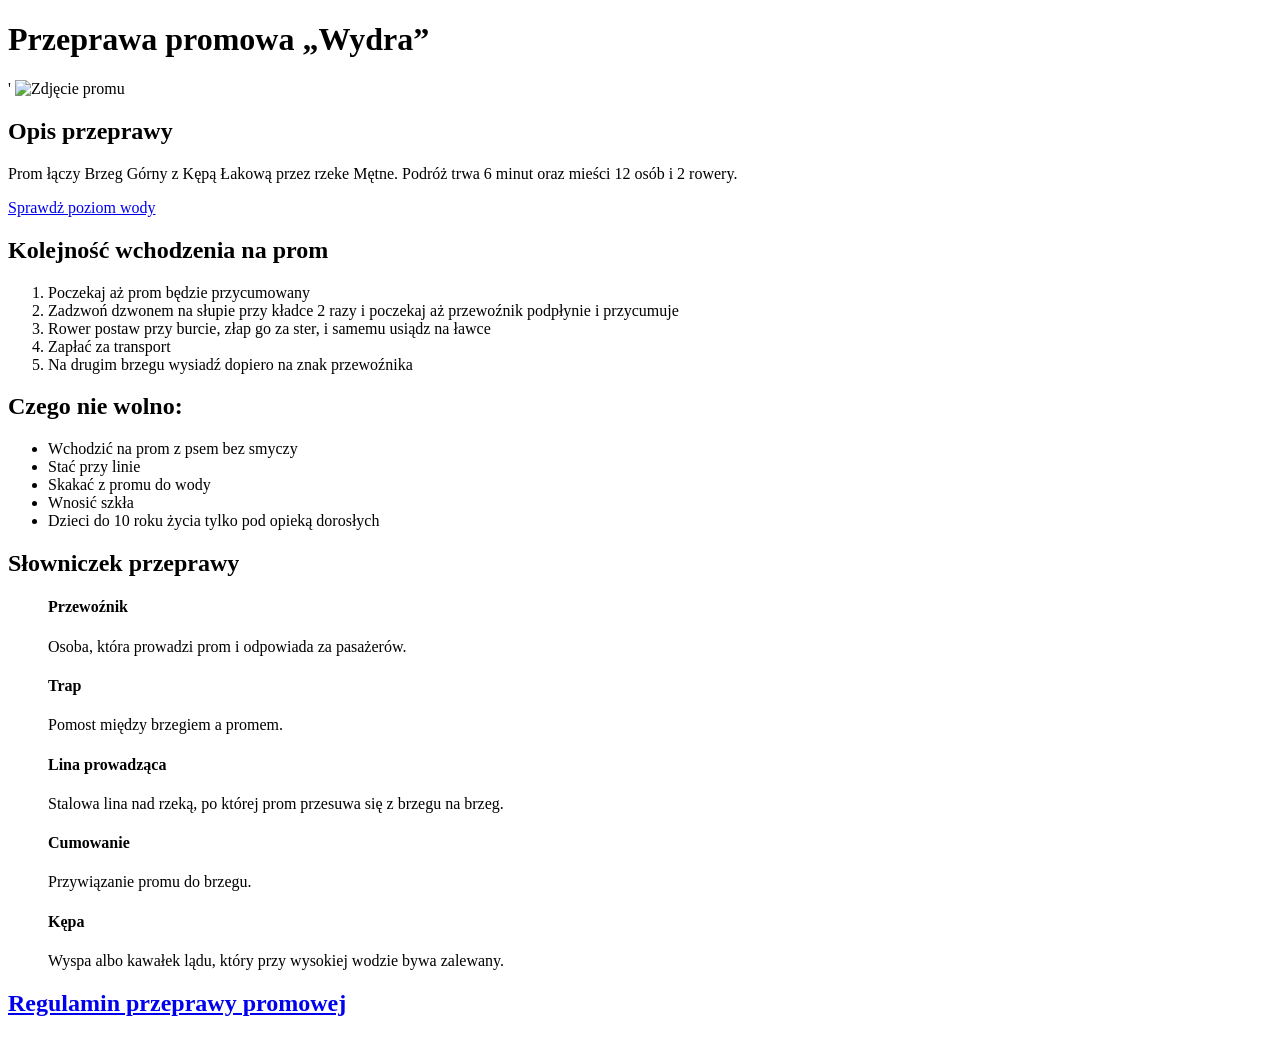
==== Prom.html @ 9f567b68 "Update Prom.html" ====
<!DOCTYPE html>
<html lang="pl">
<head>
    <meta charset="UTF-8">
    <meta name="viewport" content="width=device-width, initial-scale=1.0">
    <title>Przeprawa promowa „Wydra”</title>
</head>
<body>
    <h1>Przeprawa promowa „Wydra”</h1>'
    <img scr="https://steemit.com/polish/@fotoinspiracja/reczny-prom-jozef" alt="Zdjęcie promu">
    <h2>Opis przeprawy</h2>
    <p>Prom łączy Brzeg Górny z Kępą Łakową przez rzeke Mętne. Podróż trwa 6 minut oraz mieści 12 osób i 2 rowery.</p>
    <p><a href="https://hydro.imgw.pl/">Sprawdż poziom wody</a> </p>
    
    <h2>Kolejność wchodzenia na prom</h2>
           <ol>
               <li>Poczekaj aż prom będzie przycumowany</li>
               <li>Zadzwoń dzwonem na słupie przy kładce 2 razy i poczekaj aż przewoźnik podpłynie i przycumuje</li>
               <li>Rower postaw przy burcie, złap go za ster, i samemu usiądz na ławce</li>
               <li>Zapłać za transport</li>
               <li>Na drugim brzegu wysiadź dopiero na znak przewoźnika</li>
           </ol>
    <h2>Czego nie wolno: </h2>
        <ul>
            <li>Wchodzić na prom z psem bez smyczy</li>
            <li>Stać przy linie</li>
            <li>Skakać z promu do wody</li>
            <li>Wnosić szkła</li>
            <li>Dzieci do 10 roku życia tylko pod opieką dorosłych</li>
        </ul>
   <p><h2>Słowniczek przeprawy</h2></p>
  <ul>
  <p><h4>Przewoźnik</h4></p>
    <p>Osoba, która prowadzi prom i odpowiada za pasażerów.</p>
  <p><h4>Trap</h4></p>
    <p>Pomost między brzegiem a promem.</p>
  <p><h4>Lina prowadząca</h4></p>
    <p>Stalowa lina nad rzeką, po której prom przesuwa się z brzegu na brzeg.</p>
  <p><h4>Cumowanie</h4></p>
    <p>Przywiązanie promu do brzegu.</p>
  <p><h4>Kępa</h4></p>
    <p>Wyspa albo kawałek lądu, który przy wysokiej wodzie bywa zalewany.</p>
    </ul>
    <h2><a href="https://oskar-webdev.github.io/HTML/Regulamin">Regulamin przeprawy promowej</a></h2>


    
</body>
</html>
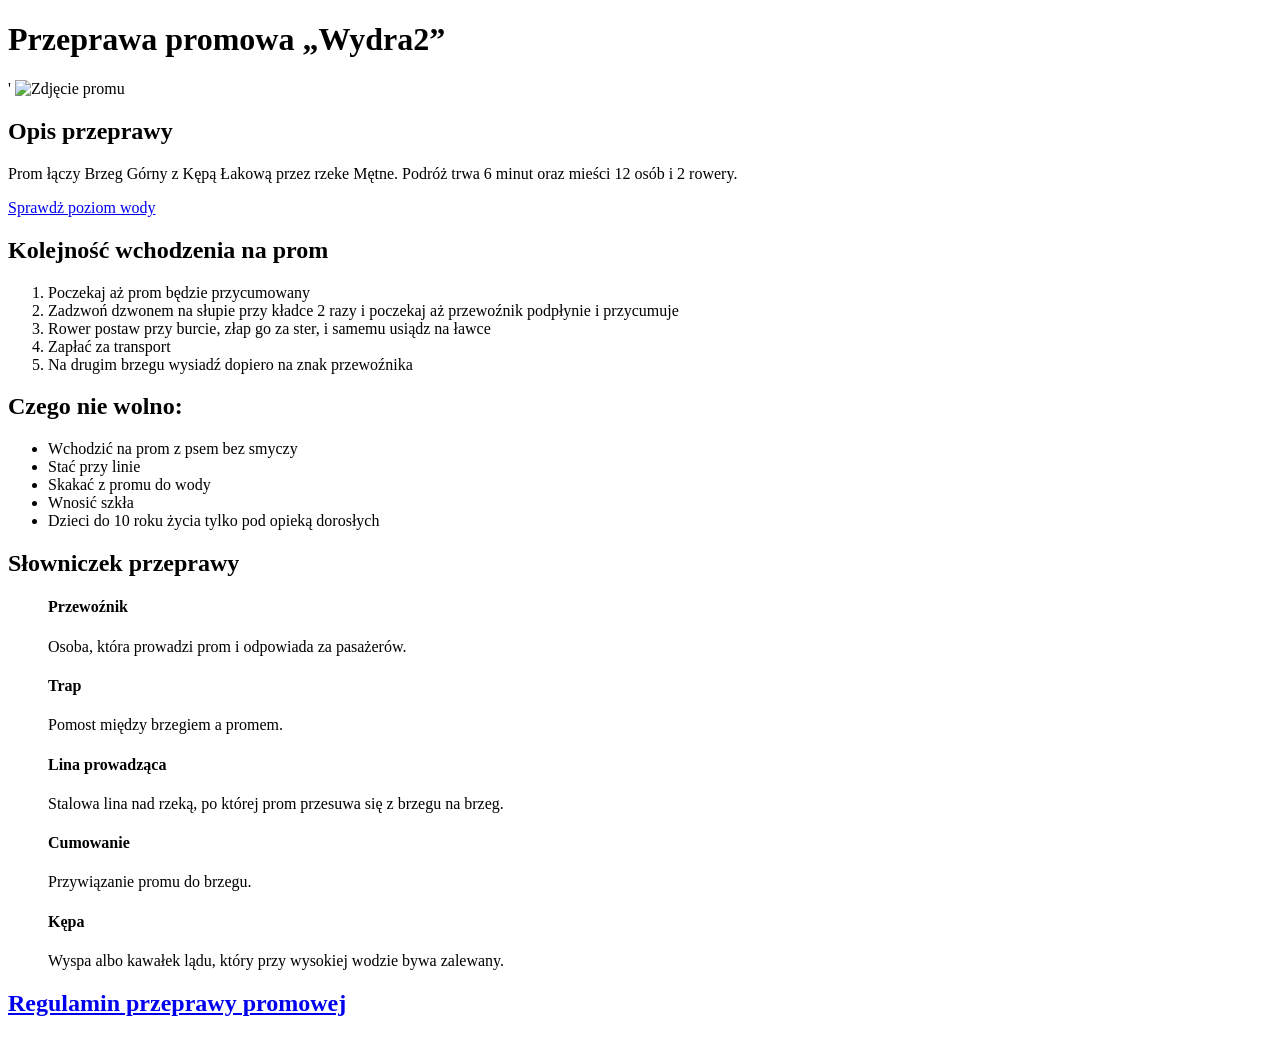
==== commit 693cec4f: "Update header title in Prom.html" ====
--- a/Prom.html
+++ b/Prom.html
@@ -6,7 +6,7 @@
     <title>Przeprawa promowa „Wydra”</title>
 </head>
 <body>
-    <h1>Przeprawa promowa „Wydra”</h1>'
+    <h1>Przeprawa promowa „Wydra2”</h1>'
     <img scr="https://steemit.com/polish/@fotoinspiracja/reczny-prom-jozef" alt="Zdjęcie promu">
     <h2>Opis przeprawy</h2>
     <p>Prom łączy Brzeg Górny z Kępą Łakową przez rzeke Mętne. Podróż trwa 6 minut oraz mieści 12 osób i 2 rowery.</p>
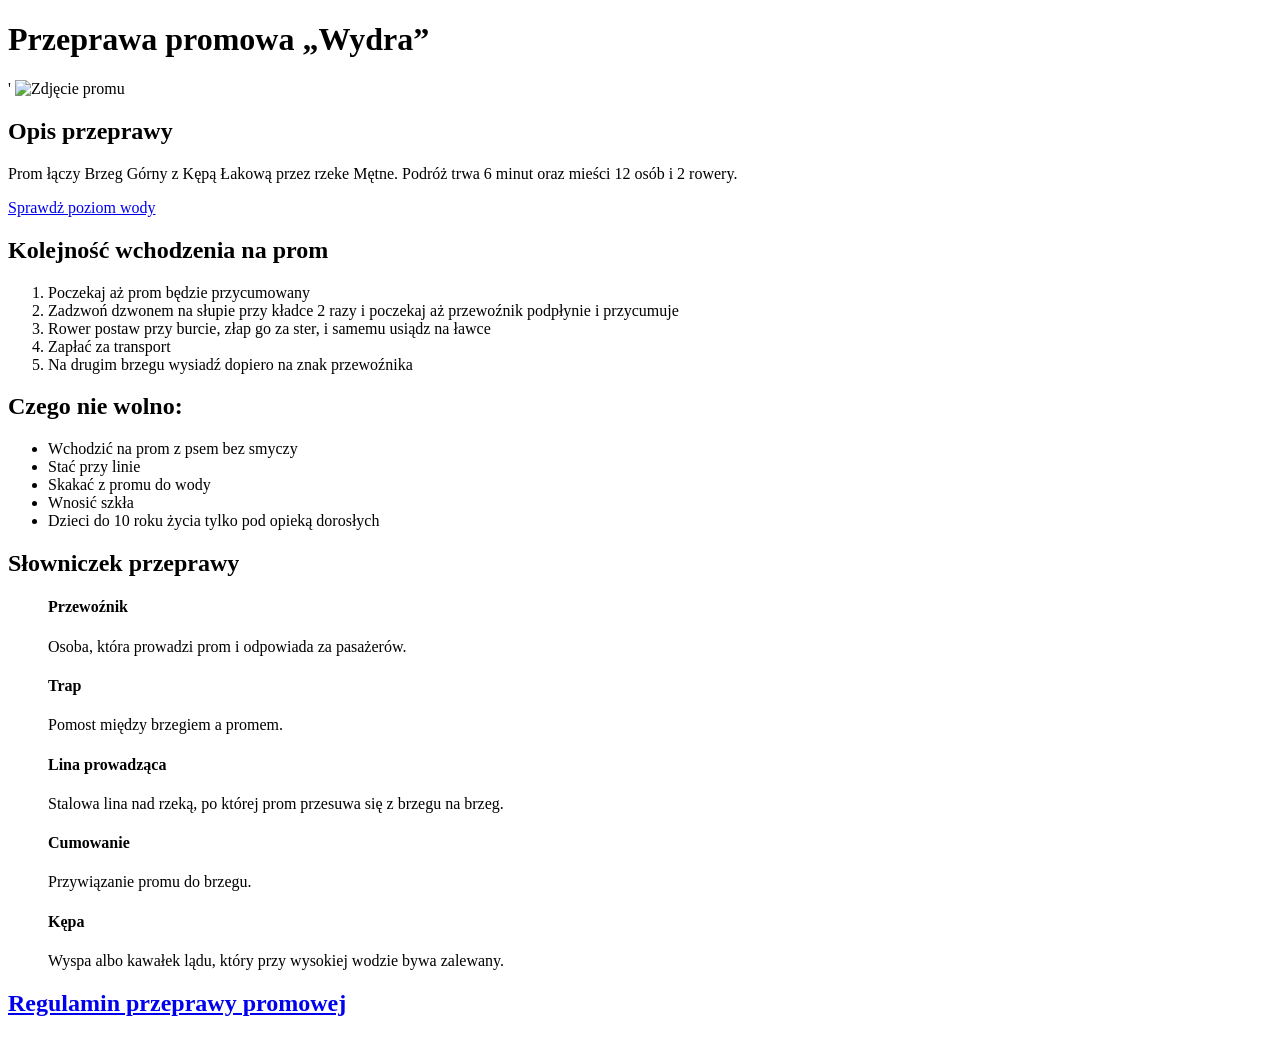
==== commit 8d811633: "Fix header title in Prom.html" ====
--- a/Prom.html
+++ b/Prom.html
@@ -6,7 +6,7 @@
     <title>Przeprawa promowa „Wydra”</title>
 </head>
 <body>
-    <h1>Przeprawa promowa „Wydra2”</h1>'
+    <h1>Przeprawa promowa „Wydra”</h1>'
     <img scr="https://steemit.com/polish/@fotoinspiracja/reczny-prom-jozef" alt="Zdjęcie promu">
     <h2>Opis przeprawy</h2>
     <p>Prom łączy Brzeg Górny z Kępą Łakową przez rzeke Mętne. Podróż trwa 6 minut oraz mieści 12 osób i 2 rowery.</p>
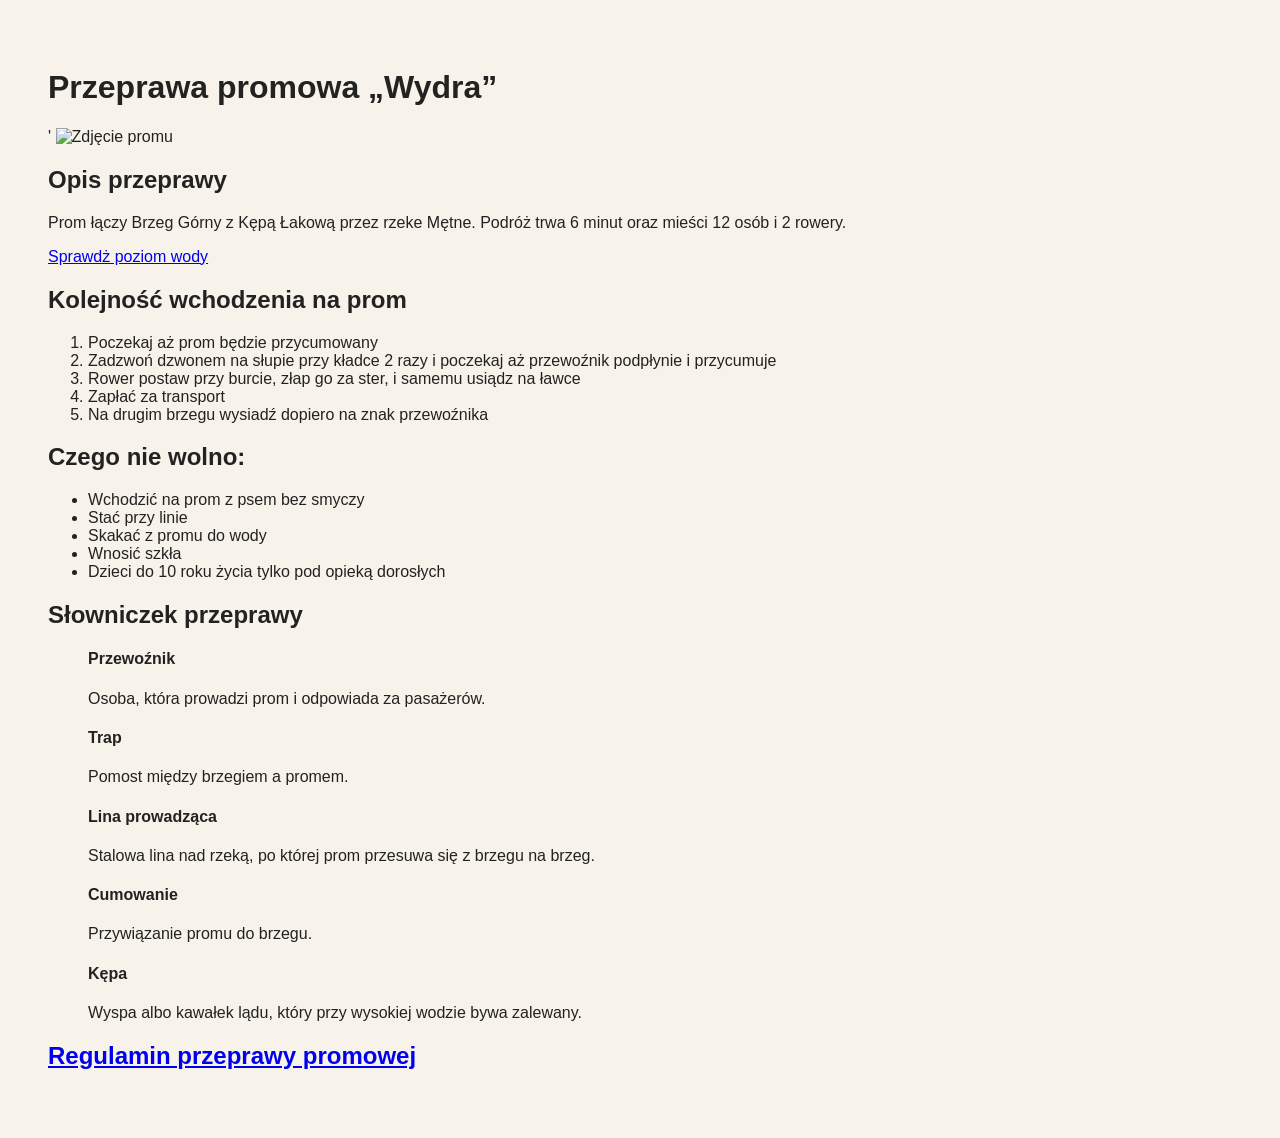
==== commit f33d753a: "Add stylesheet link and fix image source typo" ====
--- a/Prom.html
+++ b/Prom.html
@@ -4,6 +4,7 @@
     <meta charset="UTF-8">
     <meta name="viewport" content="width=device-width, initial-scale=1.0">
     <title>Przeprawa promowa „Wydra”</title>
+     <link rel="stylesheet" href="Style.css">
 </head>
 <body>
     <h1>Przeprawa promowa „Wydra”</h1>'
--- a/Style.css
+++ b/Style.css
@@ -0,0 +1,6 @@
+body {
+  font-family: sans-serif;
+  background-color: #f7f3ea;
+  color: #222222;
+  padding: 40px;
+}
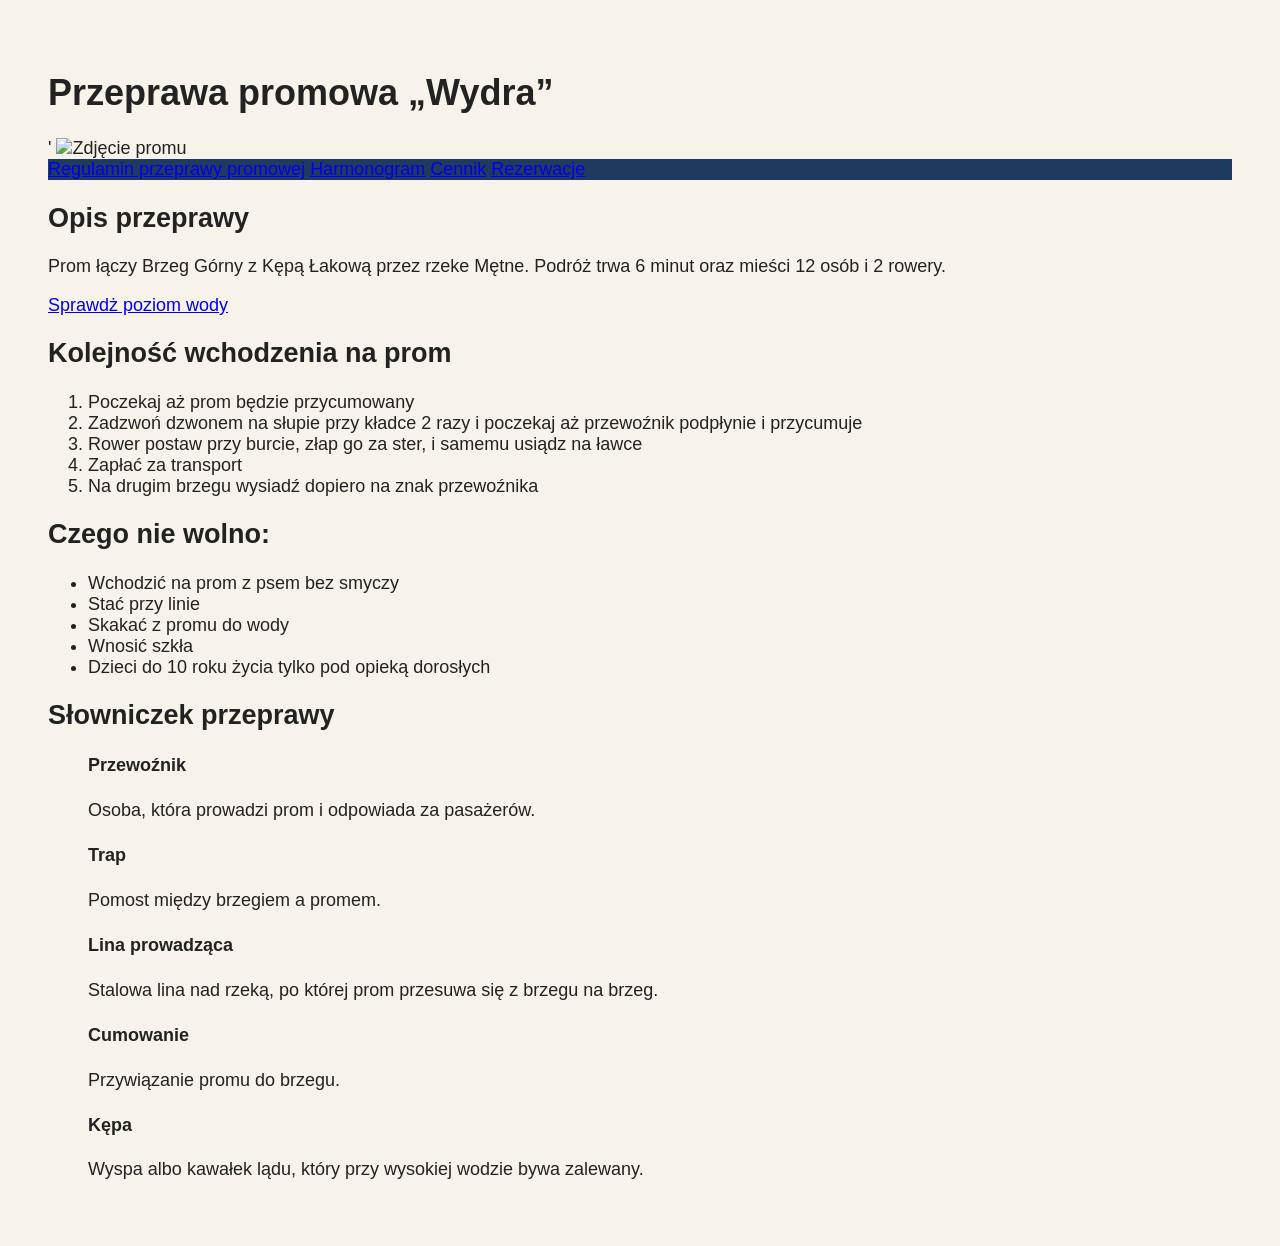
==== commit 03801716: "Add header links and fix image source in Prom.html" ====
--- a/Prom.html
+++ b/Prom.html
@@ -9,10 +9,15 @@
 <body>
     <h1>Przeprawa promowa „Wydra”</h1>'
     <img scr="https://steemit.com/polish/@fotoinspiracja/reczny-prom-jozef" alt="Zdjęcie promu">
+    <header>
+        <a href="https://oskar-webdev.github.io/HTML/Regulamin">Regulamin przeprawy promowej</a>
+        <a href="https://oskar-webdev.github.io/HTML/Regulamin">Harmonogram</a>
+        <a href="https://oskar-webdev.github.io/HTML/Regulamin">Cennik</a>
+        <a href="https://oskar-webdev.github.io/HTML/Regulamin">Rezerwacje</a>
+    </header>
     <h2>Opis przeprawy</h2>
     <p>Prom łączy Brzeg Górny z Kępą Łakową przez rzeke Mętne. Podróż trwa 6 minut oraz mieści 12 osób i 2 rowery.</p>
-    <p><a href="https://hydro.imgw.pl/">Sprawdż poziom wody</a> </p>
-    
+    <a href="https://hydro.imgw.pl/">Sprawdż poziom wody</a>
     <h2>Kolejność wchodzenia na prom</h2>
            <ol>
                <li>Poczekaj aż prom będzie przycumowany</li>
@@ -42,7 +47,6 @@
   <p><h4>Kępa</h4></p>
     <p>Wyspa albo kawałek lądu, który przy wysokiej wodzie bywa zalewany.</p>
     </ul>
-    <h2><a href="https://oskar-webdev.github.io/HTML/Regulamin">Regulamin przeprawy promowej</a></h2>
 
 
     
--- a/Style.css
+++ b/Style.css
@@ -1,6 +1,13 @@
 body {
-  font-family: sans-serif;
+  font-family: verdana,sans-serif;
+  font-size:1.125rem;
   background-color: #f7f3ea;
   color: #222222;
   padding: 40px;
 }
+header,footer{
+  font-family:georgia,sans-serif;
+  background:#1f3a5f;
+  color:white;
+  text-decoration: none;
+}
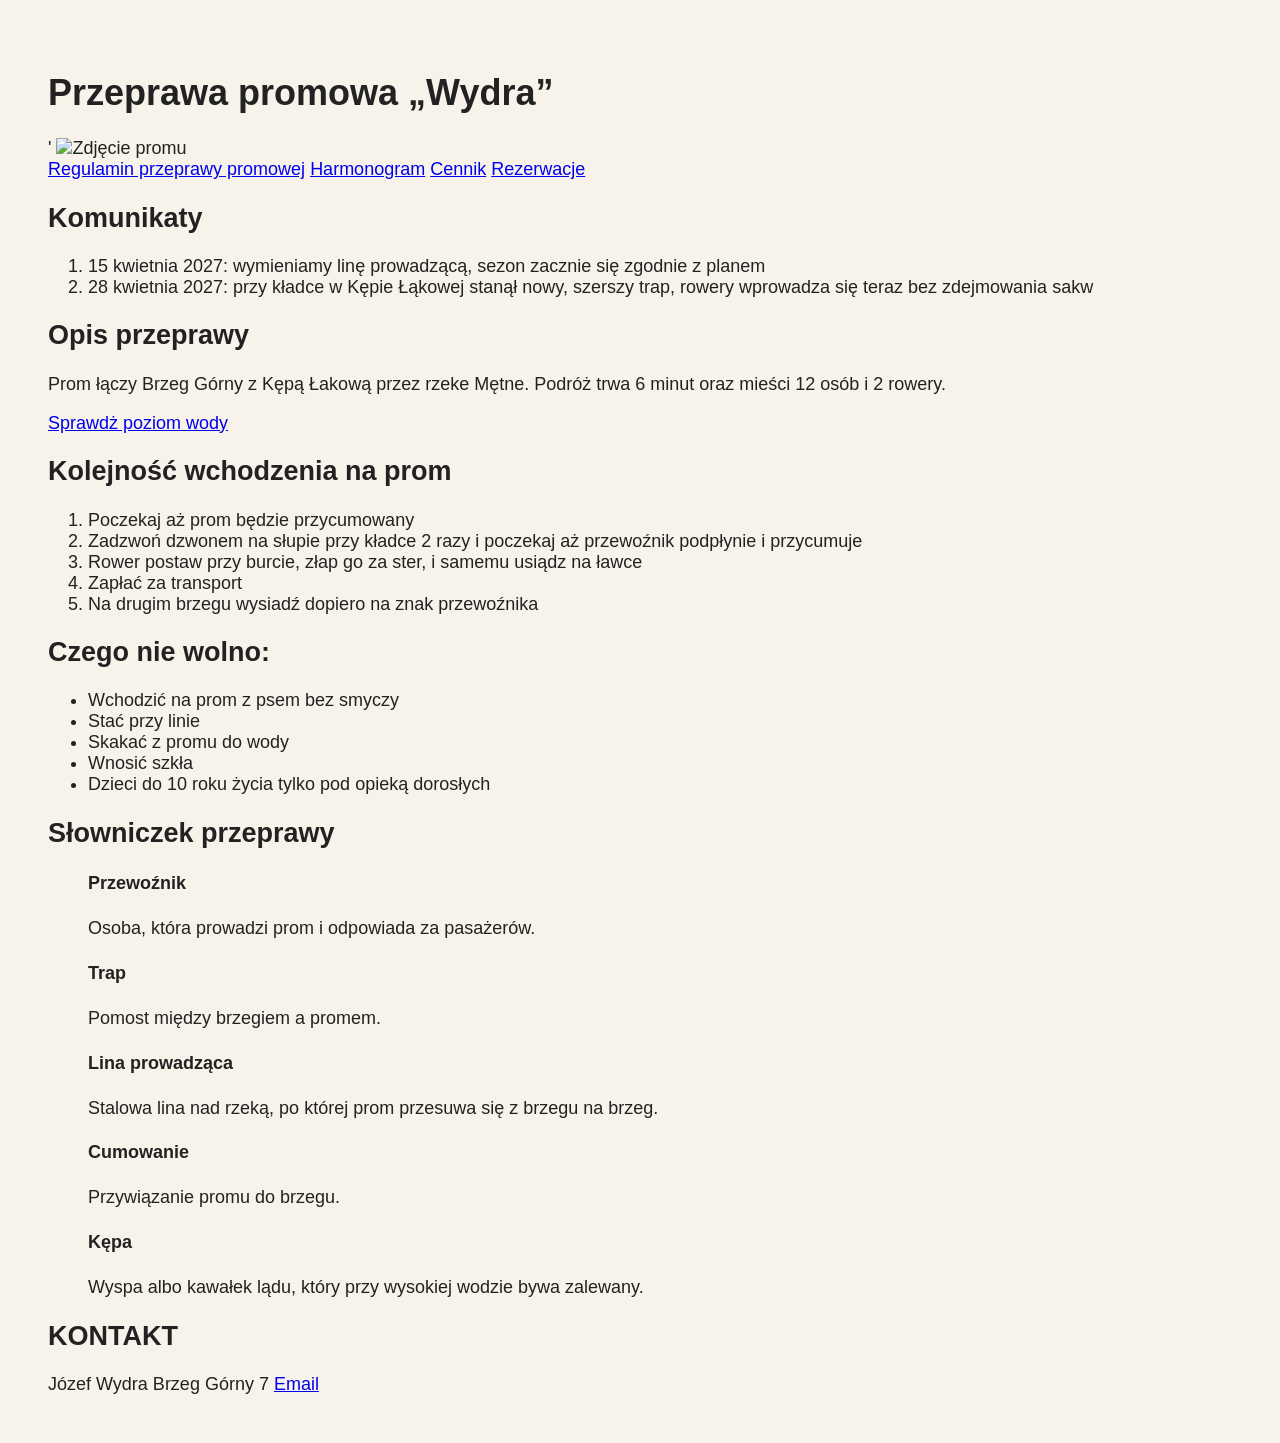
==== commit 26fed832: "Add announcements and contact information to Prom.html" ====
--- a/Prom.html
+++ b/Prom.html
@@ -15,6 +15,11 @@
         <a href="https://oskar-webdev.github.io/HTML/Regulamin">Cennik</a>
         <a href="https://oskar-webdev.github.io/HTML/Regulamin">Rezerwacje</a>
     </header>
+    <h2>Komunikaty</h2>
+        <ol>
+            <li>15 kwietnia 2027: wymieniamy linę prowadzącą, sezon zacznie się zgodnie z planem</li>
+            <li>28 kwietnia 2027: przy kładce w Kępie Łąkowej stanął nowy, szerszy trap, rowery wprowadza się teraz bez zdejmowania sakw</li>
+        </ol>
     <h2>Opis przeprawy</h2>
     <p>Prom łączy Brzeg Górny z Kępą Łakową przez rzeke Mętne. Podróż trwa 6 minut oraz mieści 12 osób i 2 rowery.</p>
     <a href="https://hydro.imgw.pl/">Sprawdż poziom wody</a>
@@ -47,6 +52,10 @@
   <p><h4>Kępa</h4></p>
     <p>Wyspa albo kawałek lądu, który przy wysokiej wodzie bywa zalewany.</p>
     </ul>
+    <footer>
+        <h2>KONTAKT</h2>
+        Józef Wydra Brzeg Górny 7 <a href="mailto:przeprawa.wydra@example.com">Email</a>
+    </footer>
 
 
     
--- a/Style.css
+++ b/Style.css
@@ -5,9 +5,4 @@
   color: #222222;
   padding: 40px;
 }
-header,footer{
-  font-family:georgia,sans-serif;
-  background:#1f3a5f;
-  color:white;
-  text-decoration: none;
 }
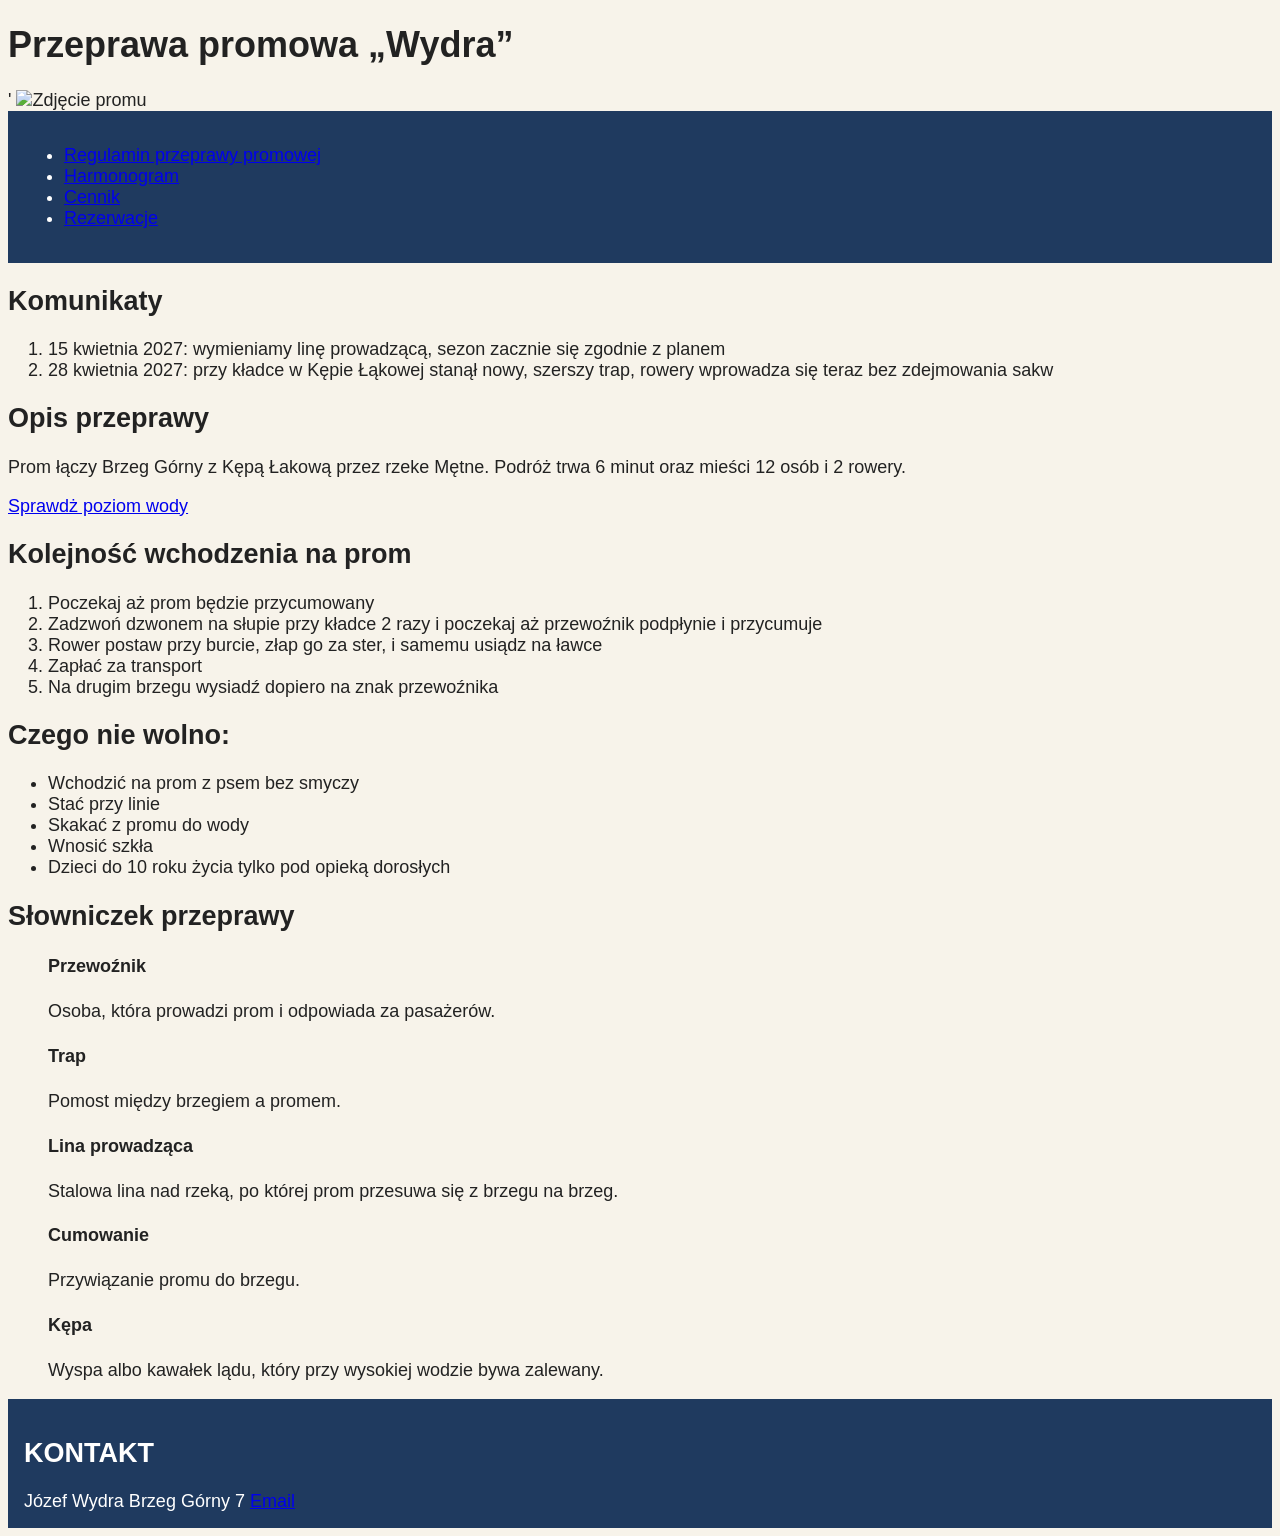
==== commit f6915d24: "Update Prom.html" ====
--- a/Prom.html
+++ b/Prom.html
@@ -10,10 +10,14 @@
     <h1>Przeprawa promowa „Wydra”</h1>'
     <img scr="https://steemit.com/polish/@fotoinspiracja/reczny-prom-jozef" alt="Zdjęcie promu">
     <header>
-        <a href="https://oskar-webdev.github.io/HTML/Regulamin">Regulamin przeprawy promowej</a>
-        <a href="https://oskar-webdev.github.io/HTML/Regulamin">Harmonogram</a>
-        <a href="https://oskar-webdev.github.io/HTML/Regulamin">Cennik</a>
-        <a href="https://oskar-webdev.github.io/HTML/Regulamin">Rezerwacje</a>
+        <nav>
+            <ul>
+        <li><a href="https://oskar-webdev.github.io/HTML/Regulamin">Regulamin przeprawy promowej</a></li>
+        <li><a href="https://oskar-webdev.github.io/HTML/Godziny">Harmonogram</a></li>
+       <li> <a href="https://oskar-webdev.github.io/HTML/Cennik">Cennik</a></li>
+       <li> <a href="https://oskar-webdev.github.io/HTML/Rezerwacje">Rezerwacje</a></li>
+            </ul>
+        </nav>
     </header>
     <h2>Komunikaty</h2>
         <ol>
--- a/Style.css
+++ b/Style.css
@@ -3,6 +3,12 @@
   font-size:1.125rem;
   background-color: #f7f3ea;
   color: #222222;
-  padding: 40px;
 }
+main{
 }
+header,footer{
+  background-color:#1f3a5f;
+  color:#ffffff;
+  padding:1rem;
+}
+
